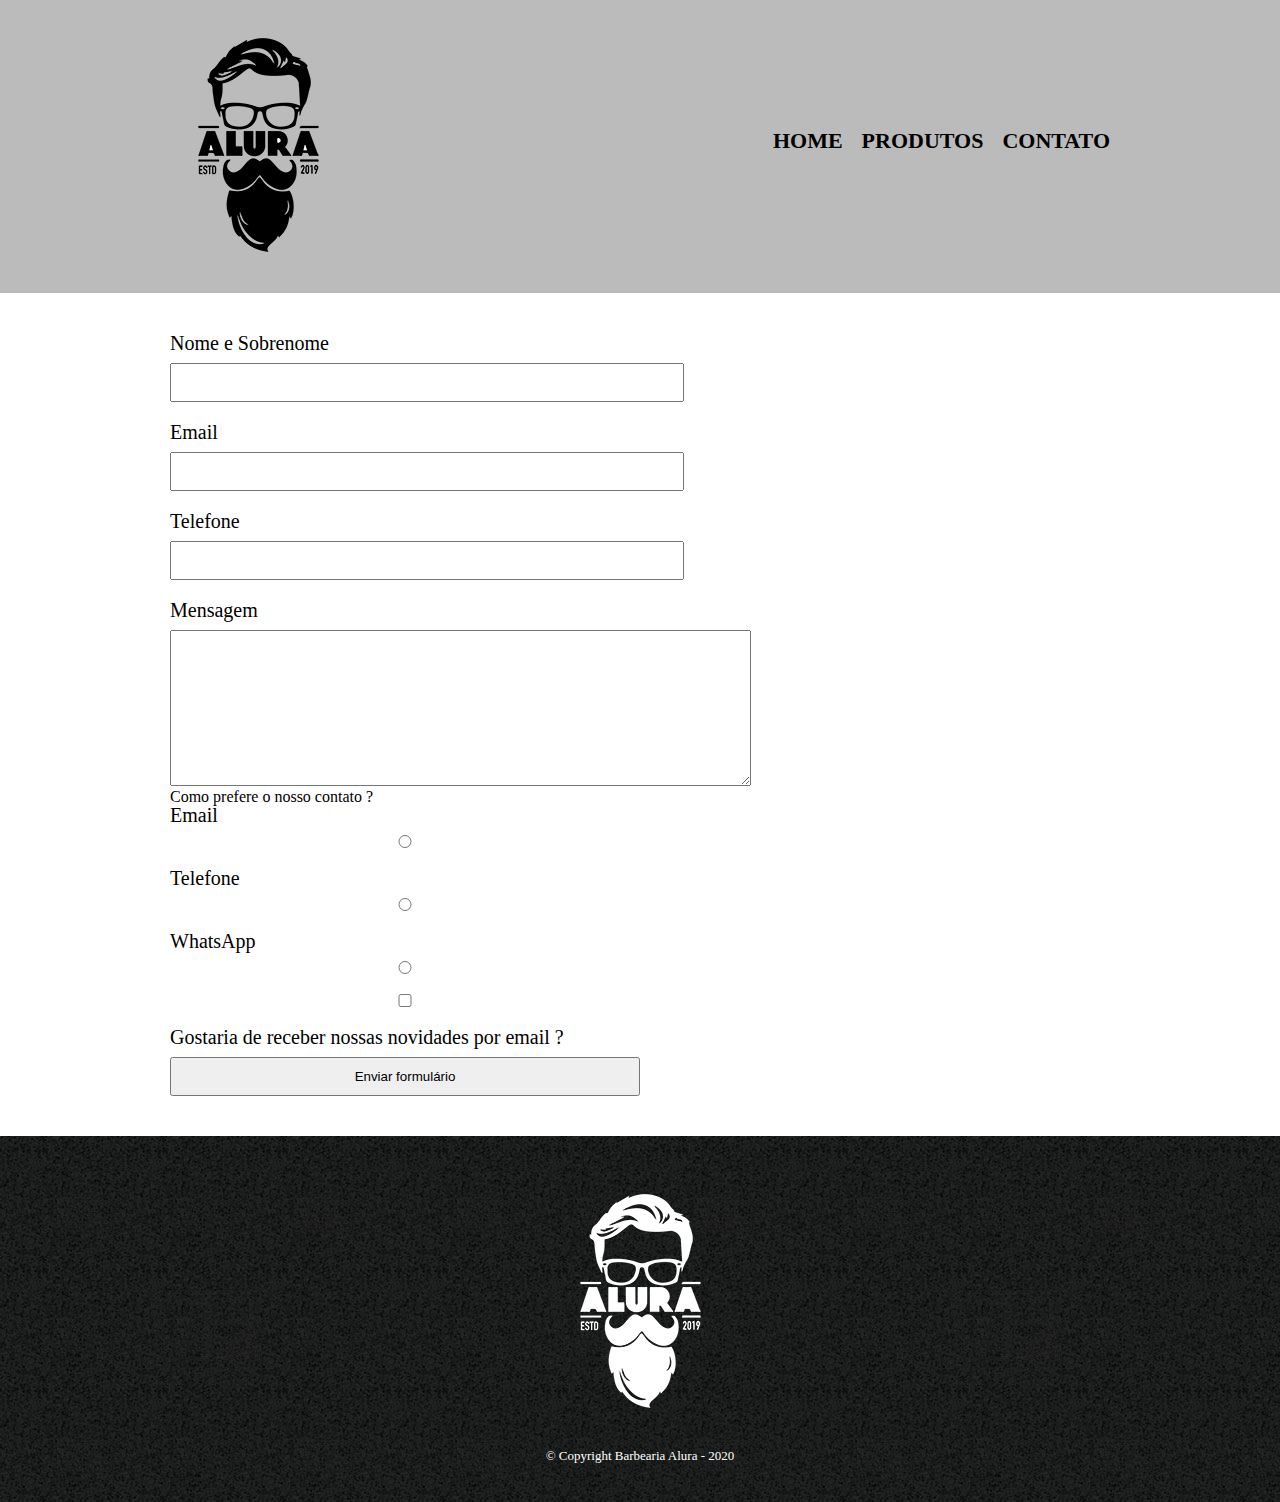
==== contato.html @ e67b9ce9 "Implementação da página Contatos" ====
<!DOCTYPE html>
<html>
    <head>
        <meta charset="UTF-8">
        <title>Contato - Barbearia Alura</title>

        <link rel="stylesheet" href="reset.css">
        <link rel="stylesheet" href="style.css">
    </head>
    <body>
        <header>
            <div class="caixa" >
                <h1><img src="logo.png"> </h1>

                <nav>
                    <ul>
                        <li><a href="index.html">Home</a></li>
                        <li><a href="produtos.html">Produtos</a></li>
                        <li><a href="contato.html">Contato</a></li>
                    </ul>
                </nav>
            </div>
        </header>
        <main>
            <form action="">
                <label for="nomesobrenome">Nome e Sobrenome</label>
                <input type="text" name="" id="nomesobrenome">

                <label for="email">Email</label>
                <input type="text" name="" id="email">

                <label for="telefone">Telefone</label>
                <input type="text" name="" id="telefone">

                <label for="mensagem">Mensagem</label>
                <textarea name="" id="mensagem" cols="70" rows="10"></textarea>

                <div>
                    <p>Como prefere o nosso contato ?</p>
                    <label for="radio_email">Email</label>
                    <input type="radio" name="contato" id="radio_email">
    
                    <label for="radio_telefone">Telefone</label>
                    <input type="radio" name="contato" id="radio_telefone">
    
                    <label for="radio_whatsapp">WhatsApp</label>
                    <input type="radio" name="contato" id="radio_whatsapp">
                </div>

                <label for=""><input type="checkbox">Gostaria de receber nossas novidades por email ?</label>

                <input type="submit" name="" id="" value="Enviar formulário">
            </form>
        </main>
        <footer>
            <img src="logo-branco.png" alt="">
            <p class="copyright">&copy; Copyright Barbearia Alura - 2020</p>
        </footer>
    </body>
</html>
---- style.css ----
header {
    background: #BBBBBB;
    padding: 20px 0;
}

.caixa {
    position: relative;
    width: 940px;
    margin: 0 auto;
}

nav {
    position: absolute;
    top: 110px;
    right: 0;
}

nav li {
    display: inline;
    margin: 0 0 0 15px;
}

nav a {
    text-transform: uppercase;
    color: #000000;
    font-weight: bold;
    font-size: 22px;
    text-decoration: none;
}

nav a:hover {
    color: #c78c19;
    text-decoration: underline;
}

.produtos {
    width: 940px;
    margin: 0 auto;
    padding: 50px 0;
}

.produtos li {
    display: inline-block;
    text-align: center;
    width: 30%;
    vertical-align: top;
    /* background: #cccccc; */
    margin: 0 1.5%;
    padding: 30px 20px;
    box-sizing: border-box;
    border: 2px solid #000000;
    border-radius: 10px;
}

.produtos li:hover {
    border-color: #c78c19;
}

.produtos li:active {
    border-color: #088c19;
}

.produtos li:hover h2 {
    font-size: 34px;
}

.produtos h2 {
    font-size: 30px;
    font-weight: bold;

}

.produto-descricao {
    font-size: 18px;
}

.produto-preco {
    font-size: 22px;
    font-weight: bold;
    margin-top: 10px;
}

footer {
    text-align: center;
    background: url("bg.jpg");
    padding: 40px 0;
}

.copyright {
    color: white;
    font-size: 13px;
    margin: 20px 0 0;
}

main {
    width: 940px;
    margin: 0 auto;
}

form {
    margin: 40px 0;
}

form label {
    display: block;
    font-size: 20px;
    margin: 0 0 10px;
}


form input {
    display: block;
    margin: 0 0 20px;
    padding: 10px 20px;
    width: 50%;
}
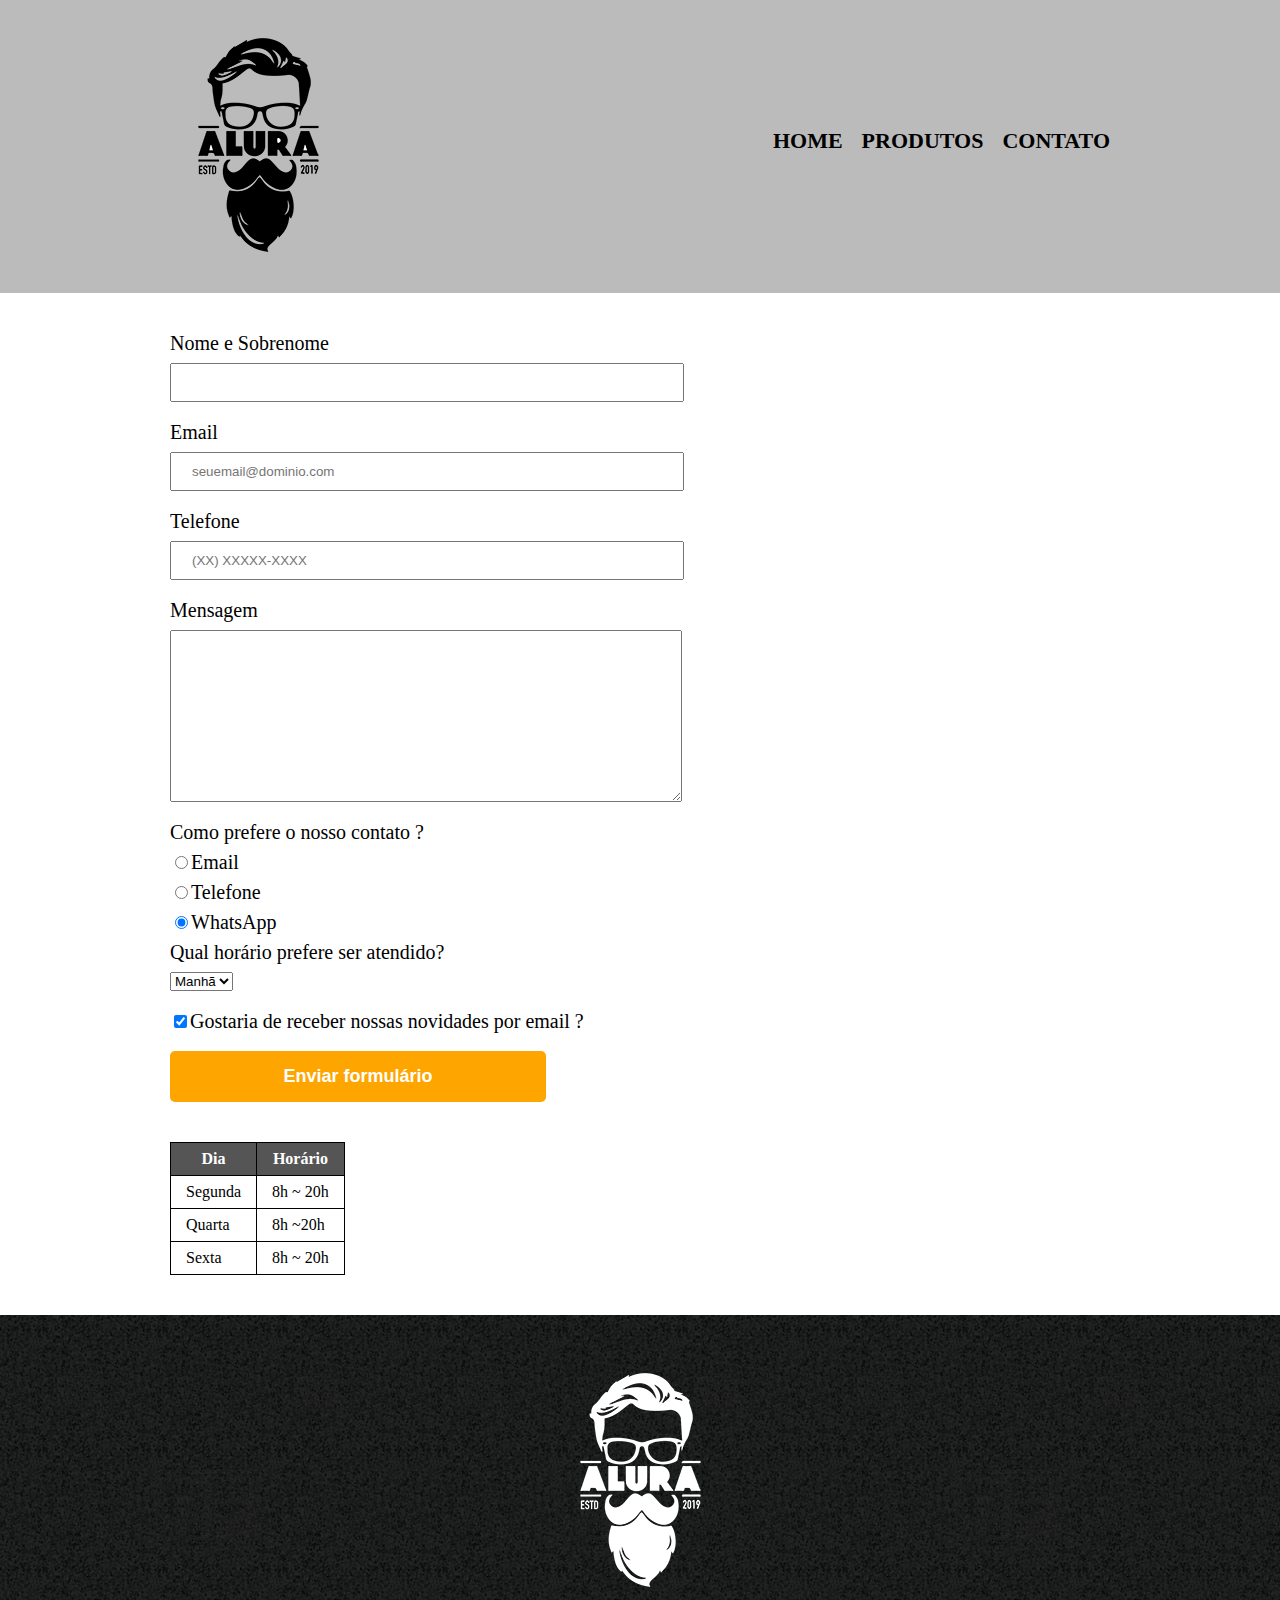
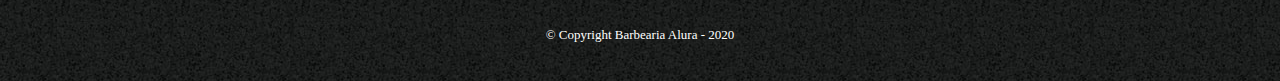
==== commit b1a97c67: "Página Contato finalizada e término do terceiro módulo." ====
--- a/contato.html
+++ b/contato.html
@@ -10,7 +10,7 @@
     <body>
         <header>
             <div class="caixa" >
-                <h1><img src="logo.png"> </h1>
+                <h1><img src="logo.png" alt="Logo da Barbearia Alura"> </h1>
 
                 <nav>
                     <ul>
@@ -24,36 +24,66 @@
         <main>
             <form action="">
                 <label for="nomesobrenome">Nome e Sobrenome</label>
-                <input type="text" name="" id="nomesobrenome">
+                <input type="text" name="" id="nomesobrenome" class="input-padrao" required>
 
                 <label for="email">Email</label>
-                <input type="text" name="" id="email">
+                <input type="email" name="" id="email" class="input-padrao" required placeholder="seuemail@dominio.com">
 
                 <label for="telefone">Telefone</label>
-                <input type="text" name="" id="telefone">
+                <input type="tel" name="" id="telefone" class="input-padrao" required placeholder="(XX) XXXXX-XXXX">
 
                 <label for="mensagem">Mensagem</label>
-                <textarea name="" id="mensagem" cols="70" rows="10"></textarea>
+                <textarea name="" id="mensagem" cols="70" rows="10" class="input-padrao" required></textarea>
 
-                <div>
-                    <p>Como prefere o nosso contato ?</p>
-                    <label for="radio_email">Email</label>
-                    <input type="radio" name="contato" id="radio_email">
+                <fieldset>
+                    <legend>Como prefere o nosso contato ?</legend>
+                    <label for="radio_email"><input type="radio" name="contato" id="radio_email">Email</label>
     
-                    <label for="radio_telefone">Telefone</label>
-                    <input type="radio" name="contato" id="radio_telefone">
+                    <label for="radio_telefone"><input type="radio" name="contato" id="radio_telefone">Telefone</label>
     
-                    <label for="radio_whatsapp">WhatsApp</label>
-                    <input type="radio" name="contato" id="radio_whatsapp">
-                </div>
+                    <label for="radio_whatsapp"><input type="radio" name="contato" id="radio_whatsapp" checked>WhatsApp</label>
+                </fieldset>
 
-                <label for=""><input type="checkbox">Gostaria de receber nossas novidades por email ?</label>
+                <fieldset>
+                    <legend>Qual horário prefere ser atendido?</legend>
+                    <select name="" id="">
+                        <option value="">Manhã</option>
+                        <option value="">Tarde</option>
+                        <option value="">Noite</option>
+                    </select>
+                </fieldset>
 
-                <input type="submit" name="" id="" value="Enviar formulário">
+                <label for="" class="checkbox"><input type="checkbox" checked>Gostaria de receber nossas novidades por email ?</label>
+
+                <input type="submit" name="" id="" value="Enviar formulário" class="enviar">
             </form>
+
+            <table>
+                <thead>
+                    <tr>
+                        <th>Dia</th>
+                        <th>Horário</th>
+                    </tr>
+                </thead>
+                <tbody>
+                    <tr>
+                        <td>Segunda</td>
+                        <td>8h ~ 20h</td>
+                    </tr>
+                    <tr>
+                        <td>Quarta</td>
+                        <td>8h ~20h</td>
+                    </tr>
+                    <tr>
+                        <td>Sexta</td>
+                        <td>8h ~ 20h</td>
+                    </tr>
+                </tbody>
+
+            </table>
         </main>
         <footer>
-            <img src="logo-branco.png" alt="">
+            <img src="logo-branco.png" alt="Logo da Barbearia Alura">
             <p class="copyright">&copy; Copyright Barbearia Alura - 2020</p>
         </footer>
     </body>
--- a/style.css
+++ b/style.css
@@ -101,16 +101,53 @@
     margin: 40px 0;
 }
 
-form label {
+form label, form legend {
     display: block;
     font-size: 20px;
     margin: 0 0 10px;
 }
 
 
-form input {
+.input-padrao {
     display: block;
     margin: 0 0 20px;
     padding: 10px 20px;
     width: 50%;
-}+}
+
+.checkbox {
+    margin: 20px 0;
+}
+
+.enviar {
+    width: 40%;
+    padding: 15px 0;
+    background: orange;
+    color: white;
+    font-weight: bold;
+    font-size: 18px;
+    border: none;
+    border-radius: 5px;
+    transition: 0.5s all;
+    cursor: pointer;
+}
+
+.enviar:hover {
+    background: darkorange;
+    transform: scale(1.2);
+}
+
+table {
+    margin: 20px 0 40px;
+}
+
+thead {
+    background: #555555;
+    color: white;
+    font-weight: bold;
+}
+
+td, th {
+    border: 1px solid black;
+    padding: 8px 15px;
+}
